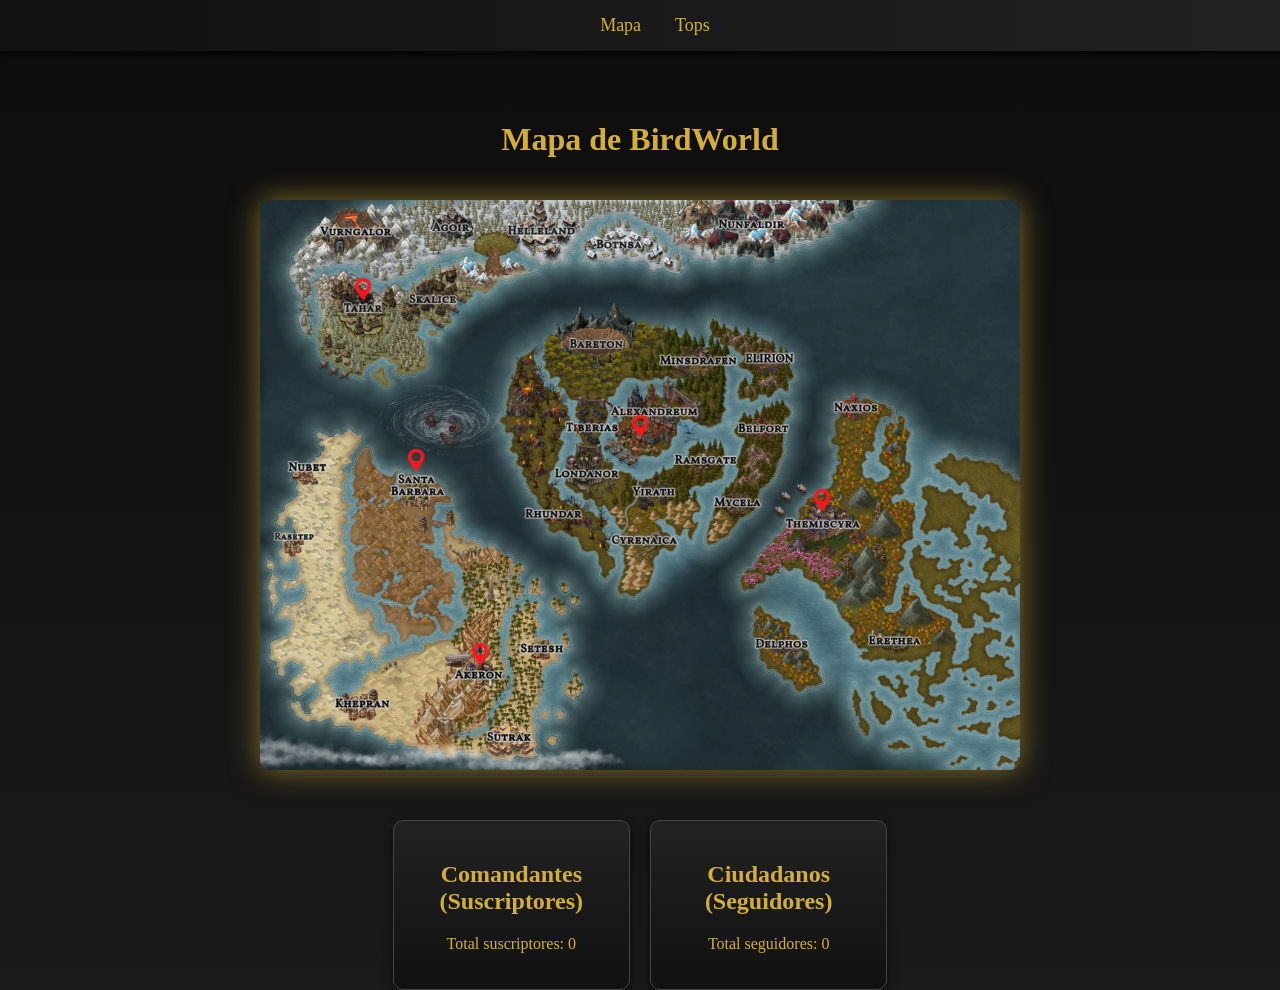
==== index.html @ 568e1a42 "Map with pins ready(?)" ====
<!DOCTYPE html>
<html lang="es">
<head>
    <meta charset="UTF-8">
    <meta name="viewport" content="width=device-width, initial-scale=1.0">
    <title>Sergio CM - Portafolio</title>
    <link rel="stylesheet" href="style.css">
</head>
<body>
<header>
    <nav>
        <a href="#mapa">Mapa</a>
        <a href="#tops">Tops</a>
    </nav>
</header>

<div class="container">
    <h1>Mapa de BirdWorld</h1>
    <div class="mapa-container" id="mapa-container">
        <img id="mapa" class="mapa" src="mapa.jpg" alt="Mapa del mundo medieval">
        <div class="pin" data-left="13.5" data-top="16" data-description="Salazar">
            <img src="pin.png" alt="Pin en el mapa - Punto de interés 1">
        </div>
        <div class="pin" data-left="50" data-top="40" data-description="Alexandreum">
            <img src="pin.png" alt="Pin en el mapa - Punto de interés 2">
        </div>
        <div class="pin" data-left="29" data-top="80" data-description="Akeron">
            <img src="pin.png" alt="Pin en el mapa - Punto de interés 3">
        </div>
        <div class="pin" data-left="20.5" data-top="46" data-description="Santa Barbara">
            <img src="pin.png" alt="Pin en el mapa - Punto de interés 4">
        </div>
        <div class="pin" data-left="74" data-top="53" data-description="Themiscyra">
            <img src="pin.png" alt="Pin en el mapa - Punto de interés 5">
        </div>
    </div>

    <section id="tops" class="columns">
        <div class="column">
            <h2>Comandantes (Suscriptores)</h2>
            <p id="total-subs">Total suscriptores: 0</p>
        </div>
        <div class="column">
            <h2>Ciudadanos (Seguidores)</h2>
            <p id="total-followers">Total seguidores: 0</p>
        </div>
    </section>

    <script>
document.addEventListener("DOMContentLoaded", () => {
    const mapa = document.getElementById("mapa");

    function posicionarPines() {
        const anchoMapa = mapa.clientWidth; // Ancho actual del mapa
        const altoMapa = mapa.clientHeight; // Alto actual del mapa

        document.querySelectorAll(".pin").forEach(pin => {
            const left = parseFloat(pin.getAttribute("data-left")); // Posición relativa en porcentaje
            const top = parseFloat(pin.getAttribute("data-top")); // Posición relativa en porcentaje

            // Calcular posiciones absolutas basadas en el tamaño actual del mapa
            pin.style.left = (left / 100) * anchoMapa + "px";
            pin.style.top = (top / 100) * altoMapa + "px";
        });
    }

    // Recalcular posiciones al cargar la página y al redimensionar la ventana
    window.addEventListener("resize", posicionarPines);
    posicionarPines();
});
    </script>

</div>
</body>
</html>
---- style.css ----
body {
    font-family: 'Georgia', serif;
    background: linear-gradient(to bottom, #0d0d0d, #1a1a1a);
    color: #d4af37;
    margin: 0;
    padding: 0;
    text-align: center;
}
header {
    background: linear-gradient(to right, #111, #222);
    padding: 15px;
    position: fixed;
    width: 100%;
    top: 0;
    left: 0;
    box-shadow: 0 4px 8px rgba(0, 0, 0, 0.7);
    z-index: 1000; /* Asegura que el menú esté siempre encima */
}
nav a {
    color: #d4af37;
    text-decoration: none;
    margin: 0 15px;
    font-size: 18px;
}
.container {
    display: flex;
    justify-content: center; /* Centrar horizontalmente */
    align-items: center; /* Alinear el contenido al inicio verticalmente */
    flex-direction: column; /* Asegura que los elementos estén en columna */
    margin: 100px auto 0; /* Añade un margen superior para evitar que el contenido cubra el menú */
    padding: 0 20px; /* Opcional: Añade un poco de espacio lateral */
    width: 100%; /* Asegura que el contenedor ocupe todo el ancho */
    max-width: 800px; /* Limita el ancho máximo del contenido */
    box-sizing: border-box; /* Incluye el padding en el ancho total */
}
.mapa-container {
    position: relative;
    display: flex;
    justify-content: center; /* Centrar horizontalmente */
    align-items: center; /* Centrar verticalmente */
    margin-top: 20px; /* Añade un pequeño margen superior para separar el mapa del título */
    width: 100%; /* Asegura que el contenedor ocupe todo el ancho disponible */
    max-width: 800px; /* Limita el tamaño máximo del mapa */
    height: auto;
    box-sizing: border-box; /* Incluye el padding en el ancho total */
}
.mapa {
    width: 100%; /* Se ajusta al tamaño del contenedor */
    max-width: 800px; /* Limitar el tamaño máximo del mapa */
    border-radius: 10px;
    box-shadow: 0 0 30px rgba(212, 175, 55, 0.6);
}
.columns {
    display: flex;
    justify-content: center;
    gap: 20px;
    margin-top: 50px;
}
.column {
    background: linear-gradient(to bottom, #222, #111);
    padding: 20px;
    width: 30%;
    border-radius: 10px;
    box-shadow: 0 4px 10px rgba(0, 0, 0, 0.6);
    border: 1px solid #444;
}
.column h2 {
    color: #d4af37;
}
.pin {
    position: absolute;
    transform: translate(-50%, -50%);
    cursor: pointer;
}

.pin img {
    width: 30px;
    height: 30px;
}
.tooltip {
    display: none;
    position: absolute;
    background: white;
    padding: 5px;
    border: 1px solid black;
    font-size: 14px;
    white-space: nowrap;
}
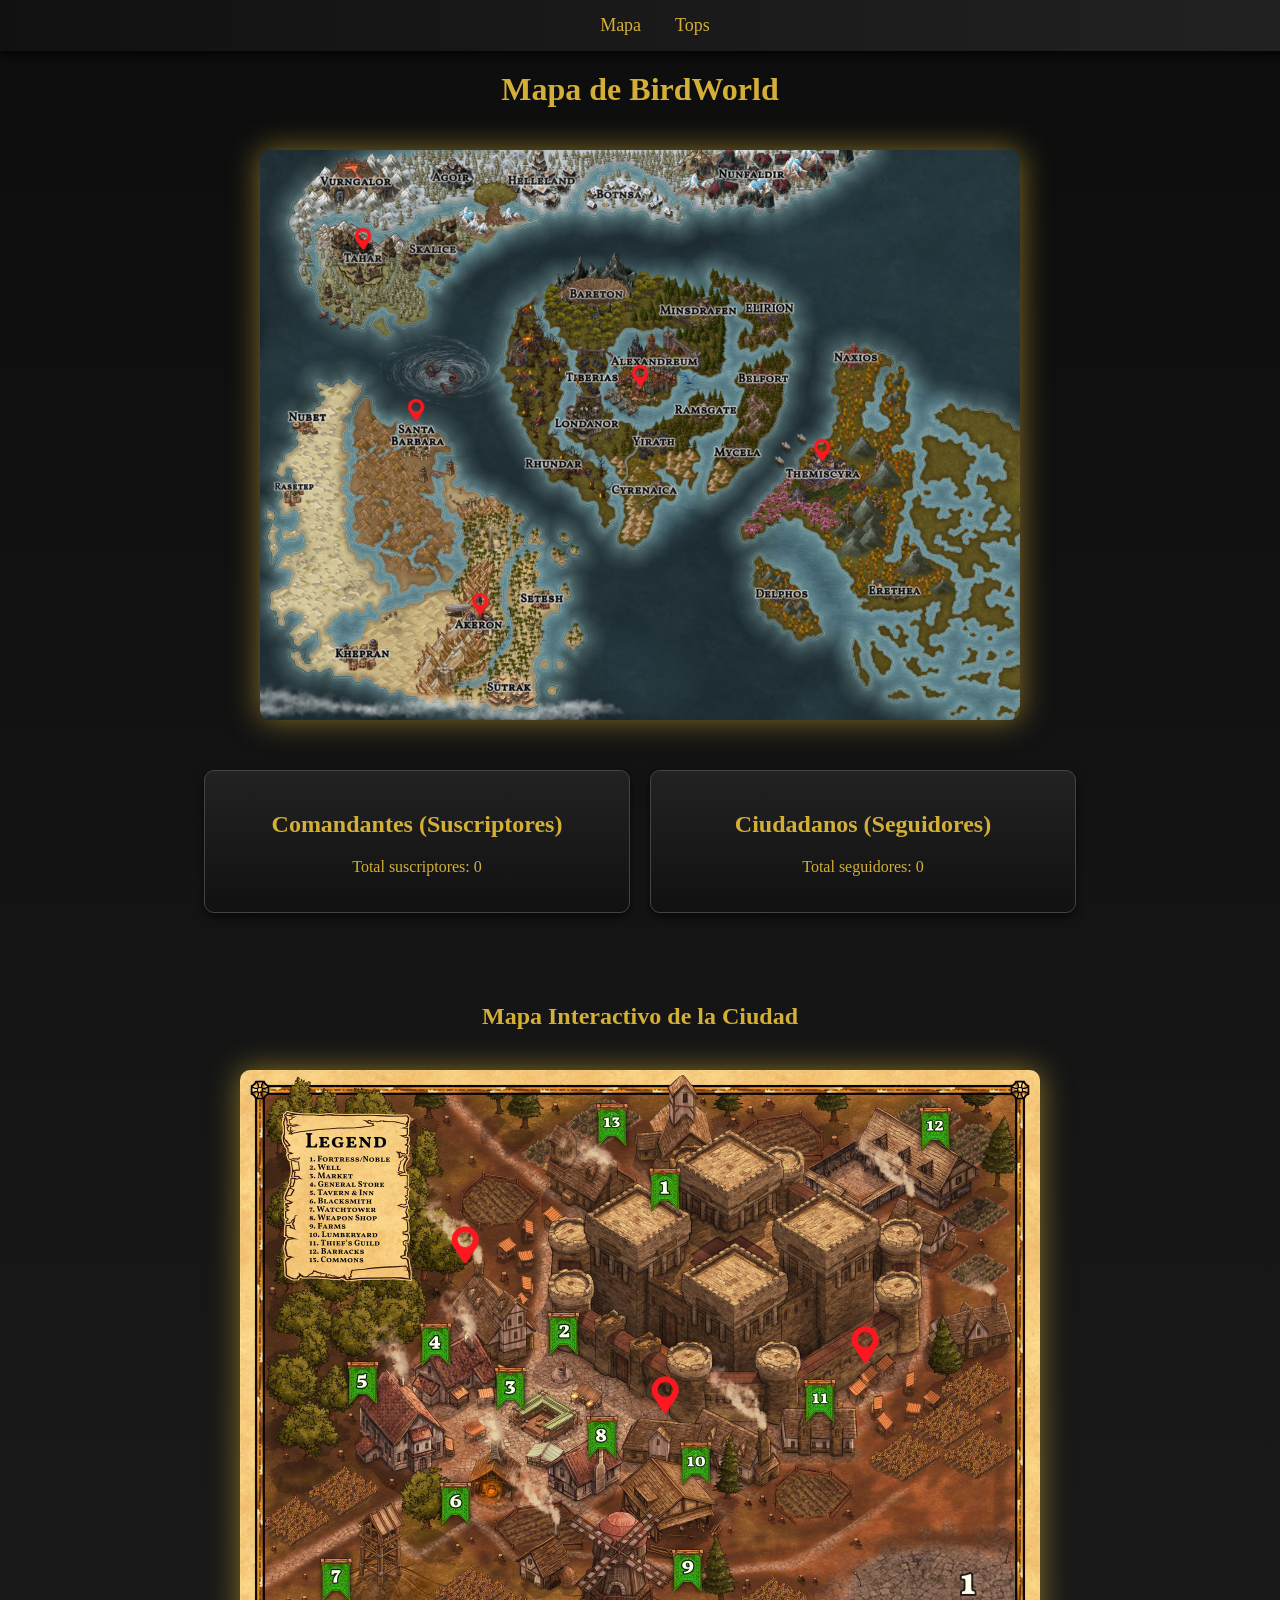
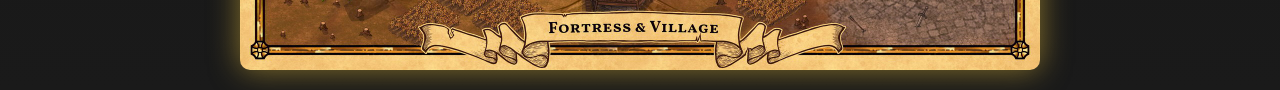
==== commit 2a4bfb03: "2025-03-28" ====
--- a/index.html
+++ b/index.html
@@ -34,42 +34,101 @@
             <img src="pin.png" alt="Pin en el mapa - Punto de interés 5">
         </div>
     </div>
+</div>
 
-    <section id="tops" class="columns">
-        <div class="column">
-            <h2>Comandantes (Suscriptores)</h2>
-            <p id="total-subs">Total suscriptores: 0</p>
+<section id="tops" class="columns">
+    <div class="column">
+        <h2>Comandantes (Suscriptores)</h2>
+        <p id="total-subs">Total suscriptores: 0</p>
+    </div>
+    <div class="column">
+        <h2>Ciudadanos (Seguidores)</h2>
+        <p id="total-followers">Total seguidores: 0</p>
+    </div>
+</section>
+
+<section id="mapa-ciudad">
+    <h1>Mapa Interactivo de la Ciudad</h1>
+    <div class="mapa-ciudad-container" id="mapaCiudadContainer">
+        <img src="city.jpeg" alt="Mapa de la Ciudad" class="mapa-ciudad-image" id="mapaCiudadImage">
+        
+        <!-- Edificios -->
+        <div class="building" style="left: 200px; top: 150px;" data-image="pin.png" data-url="https://ejemplo.com/iglesia">
+            <img src="pin.png" alt="Edificio Iglesia">
         </div>
-        <div class="column">
-            <h2>Ciudadanos (Seguidores)</h2>
-            <p id="total-followers">Total seguidores: 0</p>
+        <div class="building" style="left: 400px; top: 300px;" data-image="ayuntamiento.jpg" data-url="https://ejemplo.com/ayuntamiento">
+            <img src="pin.png" alt="Edificio Ayuntamiento">
         </div>
-    </section>
+        <div class="building" style="left: 600px; top: 250px;" data-image="biblioteca.jpg" data-url="https://ejemplo.com/biblioteca">
+            <img src="pin.png" alt="Edificio Biblioteca">
+        </div>
+    </div>
+</section>
 
-    <script>
-document.addEventListener("DOMContentLoaded", () => {
-    const mapa = document.getElementById("mapa");
+<script>
+    // Función para posicionar pines en el mapa de BirdWorld
+    function posicionarPines() {
+        const mapa = document.getElementById("mapa");
+        if (!mapa) return;
 
-    function posicionarPines() {
-        const anchoMapa = mapa.clientWidth; // Ancho actual del mapa
-        const altoMapa = mapa.clientHeight; // Alto actual del mapa
+        const anchoMapa = mapa.clientWidth;
+        const altoMapa = mapa.clientHeight;
 
         document.querySelectorAll(".pin").forEach(pin => {
-            const left = parseFloat(pin.getAttribute("data-left")); // Posición relativa en porcentaje
-            const top = parseFloat(pin.getAttribute("data-top")); // Posición relativa en porcentaje
+            const left = parseFloat(pin.getAttribute("data-left"));
+            const top = parseFloat(pin.getAttribute("data-top"));
 
-            // Calcular posiciones absolutas basadas en el tamaño actual del mapa
-            pin.style.left = (left / 100) * anchoMapa + "px";
-            pin.style.top = (top / 100) * altoMapa + "px";
+            if (!isNaN(left) && !isNaN(top)) {
+                pin.style.left = (left / 100) * anchoMapa + "px";
+                pin.style.top = (top / 100) * altoMapa + "px";
+            }
         });
     }
 
-    // Recalcular posiciones al cargar la página y al redimensionar la ventana
-    window.addEventListener("resize", posicionarPines);
-    posicionarPines();
-});
-    </script>
+    // Función para inicializar los tooltips en el mapa de la ciudad
+    function inicializarMapaCiudad() {
+        const mapaCiudadImage = document.getElementById("mapaCiudadImage");
+        if (!mapaCiudadImage) return;
 
-</div>
+        document.querySelectorAll('.building').forEach(building => {
+            const imageName = building.getAttribute('data-image');
+            const buildingName = imageName ? imageName.split('.')[0].charAt(0).toUpperCase() + imageName.split('.')[0].slice(1) : '';
+
+            const tooltip = document.createElement('div');
+            tooltip.className = 'tooltip';
+            tooltip.innerHTML = `<img src="${imageName}" alt="${buildingName}"><br>${buildingName}`;
+            document.body.appendChild(tooltip);
+
+            building.addEventListener('mouseenter', function (event) {
+                tooltip.style.display = 'block';
+                tooltip.style.left = (event.pageX + 10) + 'px';
+                tooltip.style.top = (event.pageY + 10) + 'px';
+                mapaCiudadImage.style.filter = 'blur(3px)';
+            });
+
+            building.addEventListener('mouseleave', function () {
+                tooltip.style.display = 'none';
+                mapaCiudadImage.style.filter = 'none';
+            });
+
+            building.addEventListener('mousemove', function (event) {
+                tooltip.style.left = (event.pageX + 10) + 'px';
+                tooltip.style.top = (event.pageY + 10) + 'px';
+            });
+
+            building.addEventListener('click', function () {
+                const url = building.getAttribute('data-url');
+                if (url) window.location.href = url;
+            });
+        });
+    }
+
+    // Inicializar mapas al cargar la página
+    document.addEventListener("DOMContentLoaded", () => {
+        posicionarPines();
+        inicializarMapaCiudad();
+        window.addEventListener("resize", posicionarPines);
+    });
+</script>
 </body>
 </html>
--- a/style.css
+++ b/style.css
@@ -1,3 +1,5 @@
+/* General */
+
 body {
     font-family: 'Georgia', serif;
     background: linear-gradient(to bottom, #0d0d0d, #1a1a1a);
@@ -27,7 +29,7 @@
     justify-content: center; /* Centrar horizontalmente */
     align-items: center; /* Alinear el contenido al inicio verticalmente */
     flex-direction: column; /* Asegura que los elementos estén en columna */
-    margin: 100px auto 0; /* Añade un margen superior para evitar que el contenido cubra el menú */
+    margin: 50px auto 0; /* Añade un margen superior para evitar que el contenido cubra el menú */
     padding: 0 20px; /* Opcional: Añade un poco de espacio lateral */
     width: 100%; /* Asegura que el contenedor ocupe todo el ancho */
     max-width: 800px; /* Limita el ancho máximo del contenido */
@@ -85,4 +87,68 @@
     border: 1px solid black;
     font-size: 14px;
     white-space: nowrap;
+}
+
+
+/* Mapa ciudad */
+
+#mapa-ciudad {
+    display: flex;
+    flex-direction: column; /* Asegura que el texto y el mapa estén en columna */
+    justify-content: center; /* Centra verticalmente */
+    align-items: center; /* Centra horizontalmente */
+    text-align: center; /* Centra el texto */
+    margin-top: 50px; /* Ajusta el margen superior para separar del menú */
+    padding: 20px; /* Opcional: Añade un poco de espacio interno */
+}
+
+.mapa-ciudad-container {
+    position: relative;
+    display: flex;
+    justify-content: center; /* Centra el mapa horizontalmente */
+    align-items: center; /* Centra el mapa verticalmente */
+    margin-top: 20px; /* Espacio entre el título y el mapa */
+    width: 100%;
+    max-width: 800px;
+    height: auto;
+    box-sizing: border-box;
+}
+
+.mapa-ciudad-image {
+    width: 100%;
+    max-width: 800px;
+    border-radius: 10px;
+    box-shadow: 0 0 30px rgba(212, 175, 55, 0.6);
+}
+.building {
+    position: absolute;
+    width: 50px;
+    height: 50px;
+    cursor: pointer;
+    transition: transform 0.3s;
+}
+.building img {
+width: 100%; /* Ajusta el ancho al contenedor */
+height: auto; /* Mantén la proporción */
+display: block; /* Asegura que se comporte como un bloque */
+margin: 0 auto; /* Centra la imagen horizontalmente */
+}
+.building:hover {
+    transform: scale(1.2);
+}
+.tooltip {
+    display: none;
+    position: absolute;
+    background: white;
+    padding: 5px;
+    border: 1px solid black;
+    font-size: 14px;
+    white-space: nowrap;
+    text-align: center;
+}
+.tooltip img {
+    width: 100px;
+    height: auto;
+    display: block;
+    margin: 5px auto;
 }
